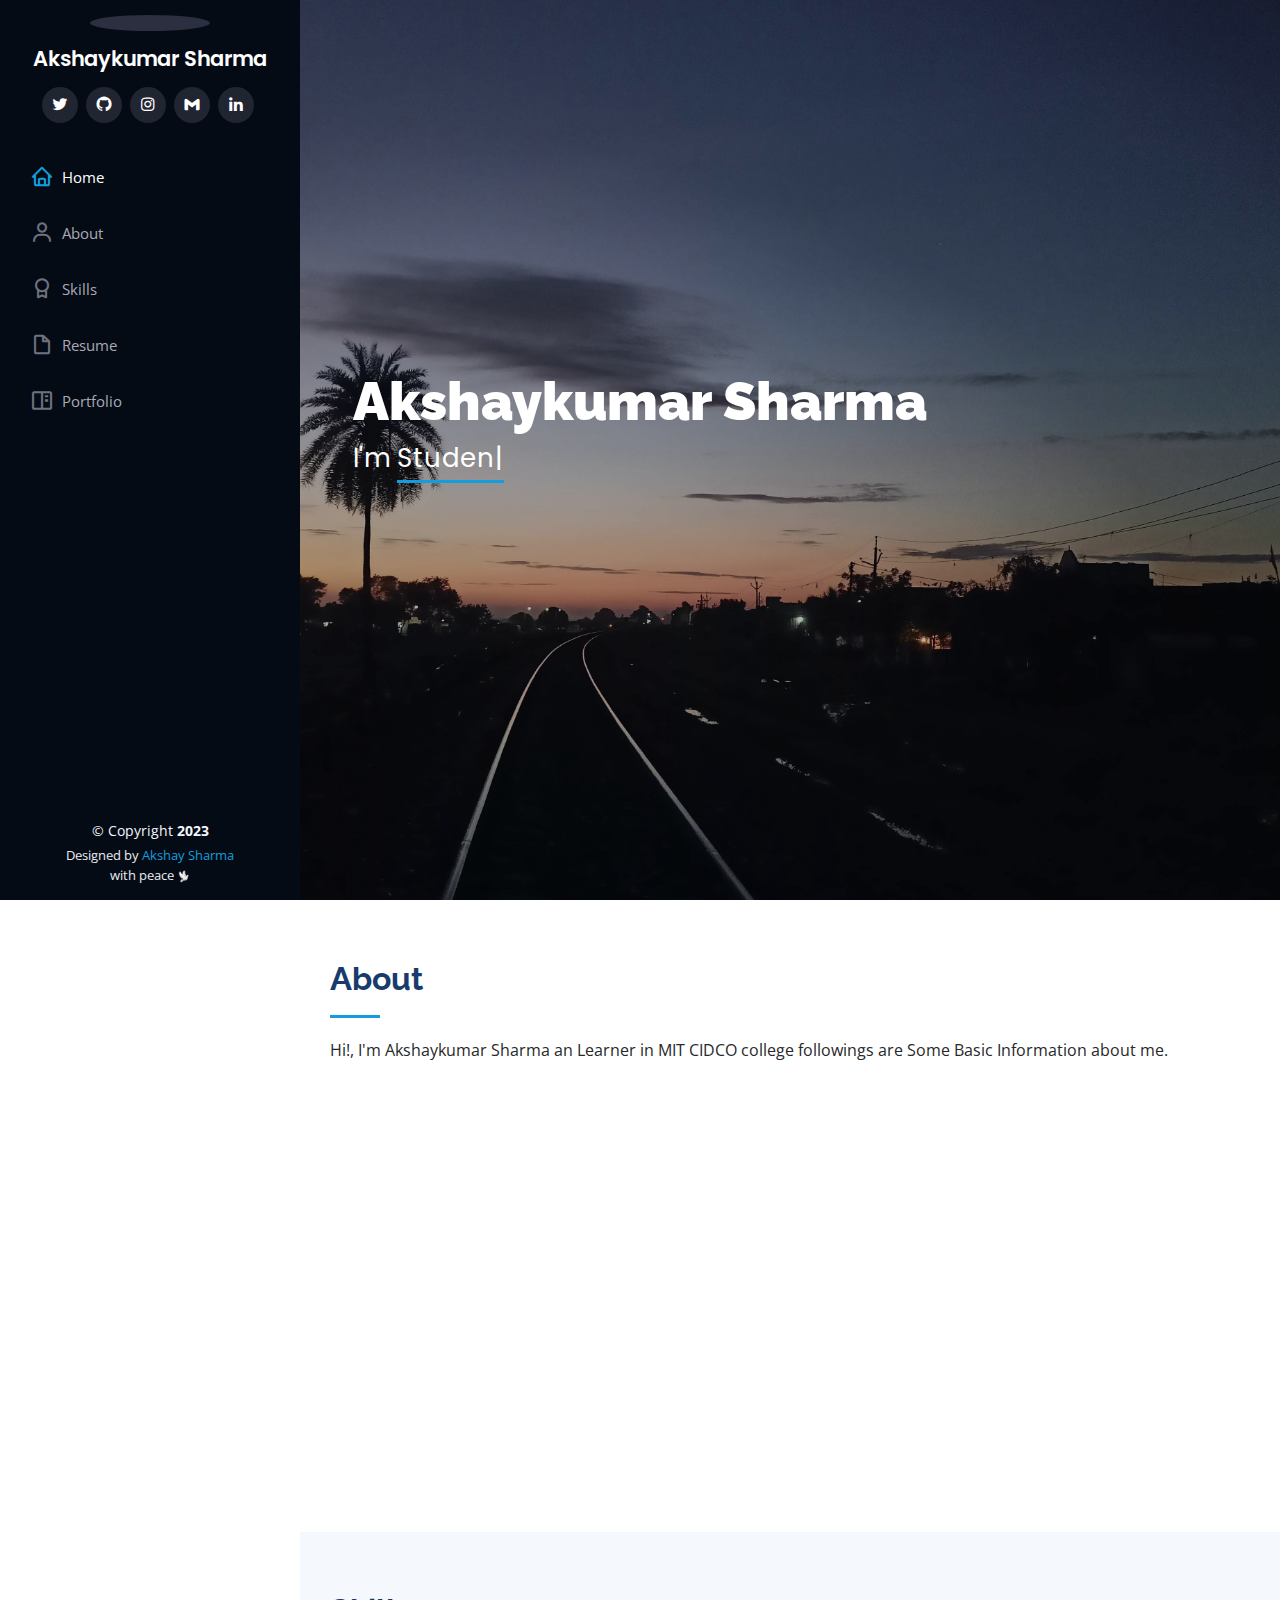
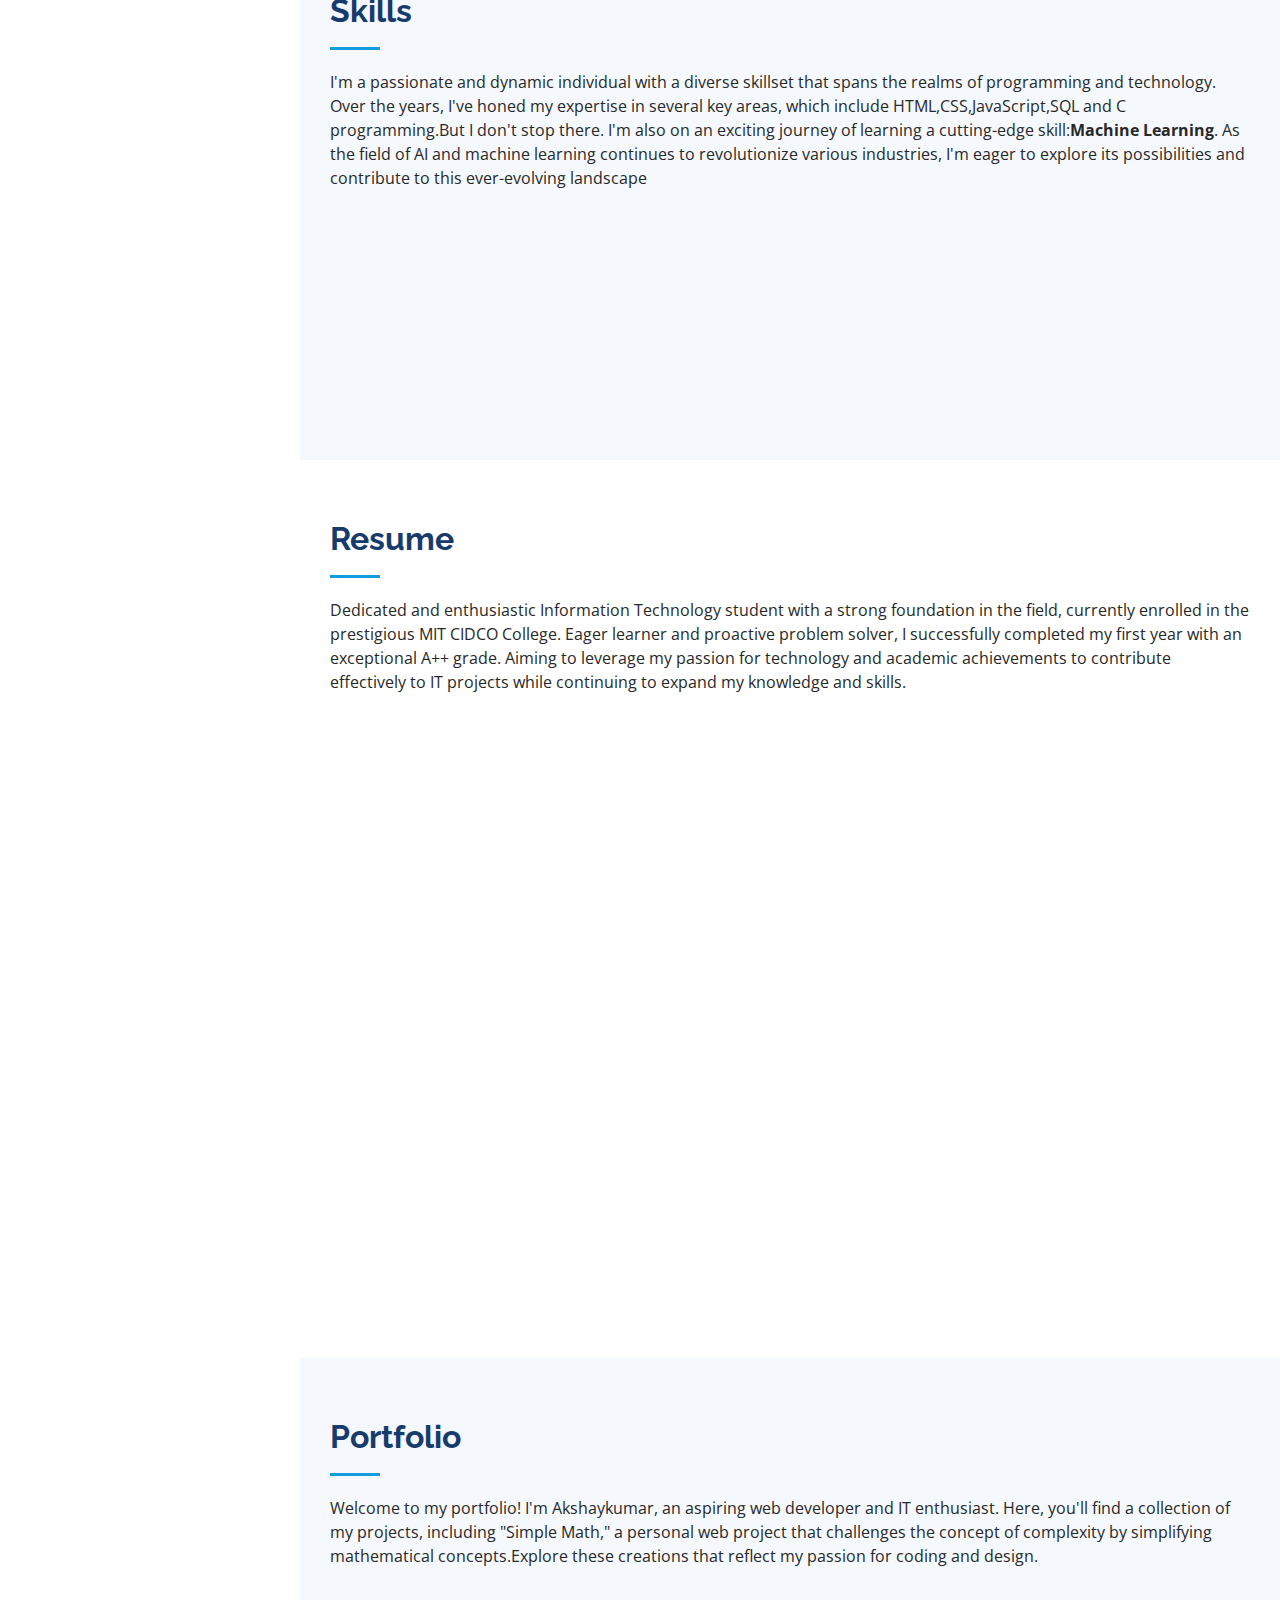
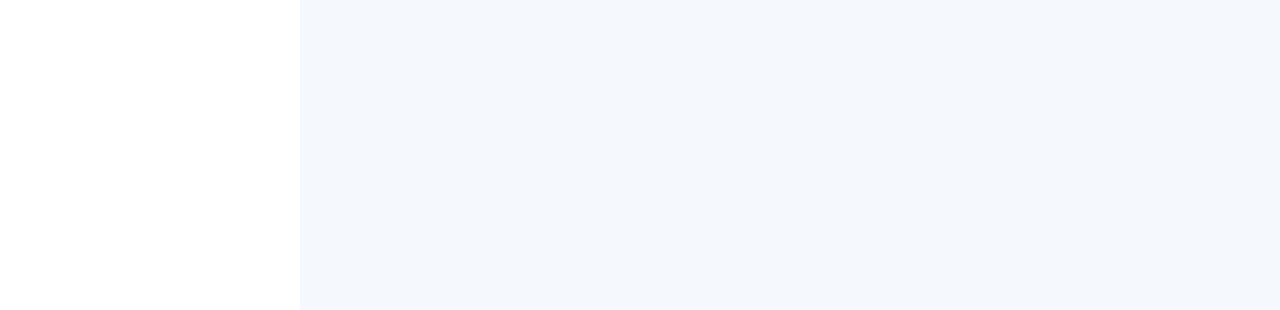
==== index.html @ b90ab1fb "personal" ====
<!DOCTYPE html>
<html lang="en">

<head>
  <meta charset="utf-8">
  <meta content="width=device-width, initial-scale=1.0" name="viewport">

  <title>Akshaykumar Sharma</title>
  <meta content="" name="description">
  <meta content="" name="keywords">

  <!-- Favicons -->
  <link href="assets/img/favicon.png" rel="icon">
  <link href="assets/img/apple-touch-icon.png" rel="apple-touch-icon">

  <!-- Google Fonts -->
  <link href="https://fonts.googleapis.com/css?family=Open+Sans:300,300i,400,400i,600,600i,700,700i|Raleway:300,300i,400,400i,500,500i,600,600i,700,700i|Poppins:300,300i,400,400i,500,500i,600,600i,700,700i" rel="stylesheet">

  <!-- Vendor CSS Files -->
  <link href="assets/vendor/aos/aos.css" rel="stylesheet">
  <link href="assets/vendor/bootstrap/css/bootstrap.min.css" rel="stylesheet">
  <link href="assets/vendor/bootstrap-icons/bootstrap-icons.css" rel="stylesheet">
  <link href="assets/vendor/boxicons/css/boxicons.min.css" rel="stylesheet">
  <link href="assets/vendor/glightbox/css/glightbox.min.css" rel="stylesheet">
  <link href="assets/vendor/swiper/swiper-bundle.min.css" rel="stylesheet">

  <!-- Template Main CSS File -->
  <link href="assets/css/style.css" rel="stylesheet">
<style>
  .emoji-image {
    width: 13px; /* Adjust this value to your preferred width */
    height: 13px; /* Maintain the aspect ratio */
    vertical-align: middle;
  }
</style>

</head>

<body>

  <!-- ======= Mobile nav toggle button ======= -->
  <i class="bi bi-list mobile-nav-toggle d-xl-none"></i>

  <!-- ======= Header ======= -->
  <header id="header">
    <div class="d-flex flex-column">

      <div class="profile">
        <img src="assets/img/profile-img.jpg" alt="" class="img-fluid rounded-circle">
        <h1 class="text-light"><a href="index.html">Akshaykumar Sharma</a></h1>
        <div class="social-links mt-3 text-center">
          <a href="https://twitter.com/yahskaamrahs?t=8CjfeyyMGt2OyNBMMp4yLg&s=09" class="twitter"><i class="bx bxl-twitter"></i></a>
          <a href="https://github.com/yahskamrahs/home" class="facebook"><i class="bx bxl-github"></i></a>
          <a href="https://instagram.com/yahska_amrahs?igshid=MzRlODBiNWFlZA==" class="instagram"><i class="bx bxl-instagram"></i></a>
          <a href="mailto:sharmaakshay0355@gmail.com" class="google-plus"><i class="bx bxl-gmail"></i></a>
          <a href="https://www.linkedin.com/in/akshay-sharma-b803a6264" class="linkedin"><i class="bx bxl-linkedin"></i></a>
          
        </div>
      </div>

      <nav id="navbar" class="nav-menu navbar">
        <ul>
          <li><a href="#hero" class="nav-link scrollto active"><i class="bx bx-home"></i> <span>Home</span></a></li>
          <li><a href="#about" class="nav-link scrollto"><i class="bx bx-user"></i> <span>About</span></a></li>
          <li><a href="#skills" class="nav-link scrollto"><i class="bx bx-award"></i> <span>Skills</span></a></li> 
          <li><a href="#resume" class="nav-link scrollto"><i class="bx bx-file-blank"></i> <span>Resume</span></a></li>
          
       
          <li><a href="#portfolio" class="nav-link scrollto"><i class="bx bx-book-content"></i> <span>Portfolio</span></a></li>
          <!--<li><a href="#services" class="nav-link scrollto"><i class="bx bx-server"></i> <span>Services</span></a></li>-->
          
        </ul>
      </nav><!-- .nav-menu -->
    </div>
  </header><!-- End Header -->

  <!-- ======= Hero Section ======= -->
  <section id="hero" class="d-flex flex-column justify-content-center align-items-center">
    <div class="hero-container" data-aos="fade-in">
      <h1>Akshaykumar Sharma</h1>
      <p>I'm <span class="typed" data-typed-items="Student, Designer, Developer, Freelancer, Programmer, Photographer"></span></p>
    </div>
  </section><!-- End Hero -->

  <main id="main">






    <!-- ======= About Section ======= -->
    <section id="about" class="about">
      <div class="container">

        <div class="section-title">
          <h2>About</h2>
          <p>Hi!, I'm Akshaykumar Sharma an Learner in MIT CIDCO college followings are Some Basic Information about me.</p>
        </div>

        <div class="row">
          <div class="col-lg-4" data-aos="fade-right">
            <img src="assets/img/profile-img.jpg" class="img-fluid" alt="">
          </div>
          <div class="col-lg-8 pt-4 pt-lg-0 content" data-aos="fade-left">
            <h3>Details &amp; Information about Me.</h3>
            <p class="fst-italic">
              My name is Akshaykumar Shivaji Sharma, and I am currently pursuing a B.Sc. in Information Technology at MIT Cidco College. 
            </p>
            <div class="row">
              <div class="col-lg-6">
                <ul>
                  <li><i class="bi bi-chevron-right"></i> <strong>Birthday:</strong> <span>5 Dec 2004</span></li>
                <!-- <li><i class="bi bi-chevron-right"></i> <strong>Website:</strong> <span></span></li>-->
                  <li><i class="bi bi-chevron-right"></i> <strong>Gender:</strong> <span>MALE</span></li>
                  <li><i class="bi bi-chevron-right"></i> <strong>City:</strong> <span>Aurangabad MH,India</span></li>
                </ul>
              </div>
              <div class="col-lg-6">
                <ul>
                  <li><i class="bi bi-chevron-right"></i> <strong>Age:</strong> <span>19</span></li>
                  <li><i class="bi bi-chevron-right"></i> <strong>Degree:</strong> <span>Bsc IT</span></li>
                  <li><i class="bi bi-chevron-right"></i> <strong>Email:</strong> <span>sharmaakshay0355@gmail.com</span></li>
                <!--  <li><i class="bi bi-chevron-right"></i> <strong>Freelance:</strong> <span>Available</span></li> -->
                </ul>
              </div>
            </div>
            <p>
              My hobbies include gaming and spending quality time with friends, which brings me immense joy.My career path in IT reflects my passion for learning about modern technology, and I have already taken steps towards this by developing my personal project, "Simple Math." I look forward to exploring the dynamic world of technology further and discovering where my interests will take me in the future.
            </p>
          </div>
        </div>

      </div>
    </section><!-- End About Section -->

   





    <!-- ======= Skills Section ======= -->
    <section id="skills" class="skills section-bg">
      <div class="container">

        <div class="section-title">
          <h2>Skills</h2>
          <p>I'm a passionate and dynamic individual with a diverse skillset that spans the realms of programming and technology. Over the years, I've honed my expertise in several key areas, which include HTML,CSS,JavaScript,SQL and C programming.But I don't stop there. I'm also on an exciting journey of learning a cutting-edge skill:<b>Machine Learning</b>. As the field of AI and machine learning continues to revolutionize various industries, I'm eager to explore its possibilities and contribute to this ever-evolving landscape</p>
        </div>

        <div class="row skills-content">

          <div class="col-lg-6" data-aos="fade-up">

            <div class="progress">
              <span class="skill">HTML <i class="val">100%</i></span>
              <div class="progress-bar-wrap">
                <div class="progress-bar" role="progressbar" aria-valuenow="100" aria-valuemin="0" aria-valuemax="100"></div>
              </div>
            </div>

            <div class="progress">
              <span class="skill">CSS <i class="val">90%</i></span>
              <div class="progress-bar-wrap">
                <div class="progress-bar" role="progressbar" aria-valuenow="90" aria-valuemin="0" aria-valuemax="100"></div>
              </div>
            </div>

            <div class="progress">
              <span class="skill">JavaScript <i class="val">60%</i></span>
              <div class="progress-bar-wrap">
                <div class="progress-bar" role="progressbar" aria-valuenow="60" aria-valuemin="0" aria-valuemax="100"></div>
              </div>
            </div>

          </div>

          <div class="col-lg-6" data-aos="fade-up" data-aos-delay="100">

            <div class="progress">
              <span class="skill">C <i class="val">80%</i></span>
              <div class="progress-bar-wrap">
                <div class="progress-bar" role="progressbar" aria-valuenow="80" aria-valuemin="0" aria-valuemax="100"></div>
              </div>
            </div>

            <div class="progress">
              <span class="skill">SQL<i class="val">60%</i></span>
              <div class="progress-bar-wrap">
                <div class="progress-bar" role="progressbar" aria-valuenow="60" aria-valuemin="0" aria-valuemax="100"></div>
              </div>
            </div>

            <div class="progress">
              <span class="skill">Machine Learning <i class="val">9%</i></span>
              <div class="progress-bar-wrap">
                <div class="progress-bar" role="progressbar" aria-valuenow="9" aria-valuemin="0" aria-valuemax="100"></div>
              </div>
            </div>

          </div>

        </div>

      </div>
    </section><!-- End Skills Section -->

    <!-- ======= Resume Section ======= -->
    <section id="resume" class="resume">
      <div class="container">

        <div class="section-title">
          <h2>Resume</h2>
          <p>Dedicated and enthusiastic Information Technology student with a strong foundation in the field, currently enrolled in the prestigious MIT CIDCO College. Eager learner and proactive problem solver, I successfully completed my first year with an exceptional A++ grade. Aiming to leverage my passion for technology and academic achievements to contribute effectively to IT projects while continuing to expand my knowledge and skills.</p>
        </div>

        <div class="row">
          <div class="col-lg-6" data-aos="fade-up">
            <h3 class="resume-title">Sumary</h3>
            <div class="resume-item pb-0">
              <h4>Akshaykumar Sharma</h4>
              <p>I am Akshaykumar Sharma I have completed my School in Radhakrushna School and college at Swapnapurti Vidhyalaya and currently I am learning Information Technology B.Sc in MIT Cidco Chh.Sambhajinagar.</p>
              <ul>
                <li>Chh.Sambhajinagar MH, India</li>
                <!--<li>(123) 456-7891</li>-->
                <li>sharmaakshay0355@gmail.com</li>
              </ul>
            </div>

            <h3 class="resume-title">Educational Details</Details></h3>
            <div class="resume-item">
              <h4>Secondary School(SSC)</h4>
              <h5>2019 - 2020</h5>
              <p><em>Radhakrushna High School, Chh.Sambhajinagar MH,India</em></p>
              <p>I have completed my School at the age of 16 in Radhakrushna School with 90% Marks in 10th Standard.</p>
            </div>
          </div>
         <div class="col-lg-6" data-aos="fade-up" data-aos-delay="100">
            <h3 class="resume-title">Qualifications</h3>
            <div class="resume-item">
              <h4>Higher School (HSC)</h4>
              <h5>2020 - 2022</h5>
              <p><em>Swapnapurti Mahavidhyalaya, Chh.Sambhajinagar MH,India</em></p>
              <p>I have Completed my college at the age of 18 in Swapnapurti Mahavidhyalaya With 400 Marks out of 600 in 12th Standard with science,In Maharashtra Board (HSC).</p>
            </div>
            <div class="resume-item">
              <h4>Information Technology - B.Sc</h4>
              <h5>2022 - 2025</h5>
              <p><em>Marathwada Institute of Technology (MIT) CIDCO Chh.Sambhajinagar MH, India</em></p>
              <p>I am currently a dedicated student at MIT CIDCO College pursuing a Bachelor of Science degree in Information Technology,I am thrilled to share that I have recently completed my first year with flying colors, achieving an outstanding A++ grade.</p>
            </div>
            
          </div>
        </div>

      </div>
    </section><!-- End Resume Section -->


    <!-- ======= Portfolio Section ======= -->
    <section id="portfolio" class="portfolio section-bg">
      <div class="container">

        <div class="section-title">
          <h2>Portfolio</h2>
          <p>Welcome to my portfolio! I'm Akshaykumar, an aspiring web developer and IT enthusiast. Here, you'll find a collection of my projects, including "Simple Math," a personal web project that challenges the concept of complexity by simplifying mathematical concepts.Explore these creations that reflect my passion for coding and design.</p>
        </div>

        <div class="row" data-aos="fade-up">
          <div class="col-lg-12 d-flex justify-content-center">
            <ul id="portfolio-flters">
              <li data-filter="*" class="filter-active">All</li>
              <!--<li data-filter=".filter-app">App</li>
              <li data-filter=".filter-card">Card</li>-->
              <li data-filter=".filter-web">Web</li>
            </ul>
          </div>
        </div>

        <div class="row portfolio-container" data-aos="fade-up" data-aos-delay="100">



          <div class="col-lg-4 col-md-6 portfolio-item filter-web">
            <div class="portfolio-wrap">
              <img src="assets/img/portfolio/portfolio-1.jpg" class="img-fluid" alt="">
              <div class="portfolio-links">
                <a href="assets/img/portfolio/portfolio-1.jpg" data-gallery="portfolioGallery" class="portfolio-lightbox" title="Simple Math v1.2"><i class="bx bx-plus"></i></a>
                <a href="portfolio-details.html" title="More Details"><i class="bx bx-link"></i></a>
              </div>
            </div>
          </div>

          



          <div class="col-lg-4 col-md-6 portfolio-item">
            <div class="portfolio-wrap">
              <img src="assets/img/portfolio/portfolio-2.jpg" class="img-fluid" alt="">
              <div class="portfolio-links">
                <a href="assets/img/portfolio/portfolio-2.jpg" data-gallery="portfolioGallery" class="portfolio-lightbox" title="Simple Math v1.1"><i class="bx bx-plus"></i></a>
                <a href="portfolio-details1.html" title="More Details"><i class="bx bx-link"></i></a>
              </div>
            </div>
          </div>

          

         

          

          <div class="col-lg-4 col-md-6 portfolio-item ">
            <div class="portfolio-wrap">
              <img src="assets/img/portfolio/portfolio-3.jpg" class="img-fluid" alt="">
              <div class="portfolio-links">
                <a href="assets/img/portfolio/portfolio-3.jpg" data-gallery="portfolioGallery" class="portfolio-lightbox" title="Simple Math v1.0"><i class="bx bx-plus"></i></a>
                <a href="portfolio-details2.html" title="More Details"><i class="bx bx-link"></i></a>
              </div>
            </div>
          </div>

        </div>

      </div>
    </section><!-- End Portfolio Section -->



  </main><!-- End #main -->

  <!-- ======= Footer ======= -->
  <footer id="footer">
    <div class="container">
      <div class="copyright">
        &copy; Copyright <strong><span>2023</span></strong>
      </div>
      <div class="credits">
        Designed by <a href="">Akshay Sharma</a><br>with peace <img src="white_bird.png" class="emoji-image">
      </div>
    </div>
  </footer><!-- End  Footer -->

  <a href="#" class="back-to-top d-flex align-items-center justify-content-center"><i class="bi bi-arrow-up-short"></i></a>

  <!-- Vendor JS Files -->
  <script src="assets/vendor/purecounter/purecounter_vanilla.js"></script>
  <script src="assets/vendor/aos/aos.js"></script>
  <script src="assets/vendor/bootstrap/js/bootstrap.bundle.min.js"></script>
  <script src="assets/vendor/glightbox/js/glightbox.min.js"></script>
  <script src="assets/vendor/isotope-layout/isotope.pkgd.min.js"></script>
  <script src="assets/vendor/swiper/swiper-bundle.min.js"></script>
  <script src="assets/vendor/typed.js/typed.umd.js"></script>
  <script src="assets/vendor/waypoints/noframework.waypoints.js"></script>
  <script src="assets/vendor/php-email-form/validate.js"></script>

  <!-- Template Main JS File -->
  <script src="assets/js/main.js"></script>

</body>

</html>
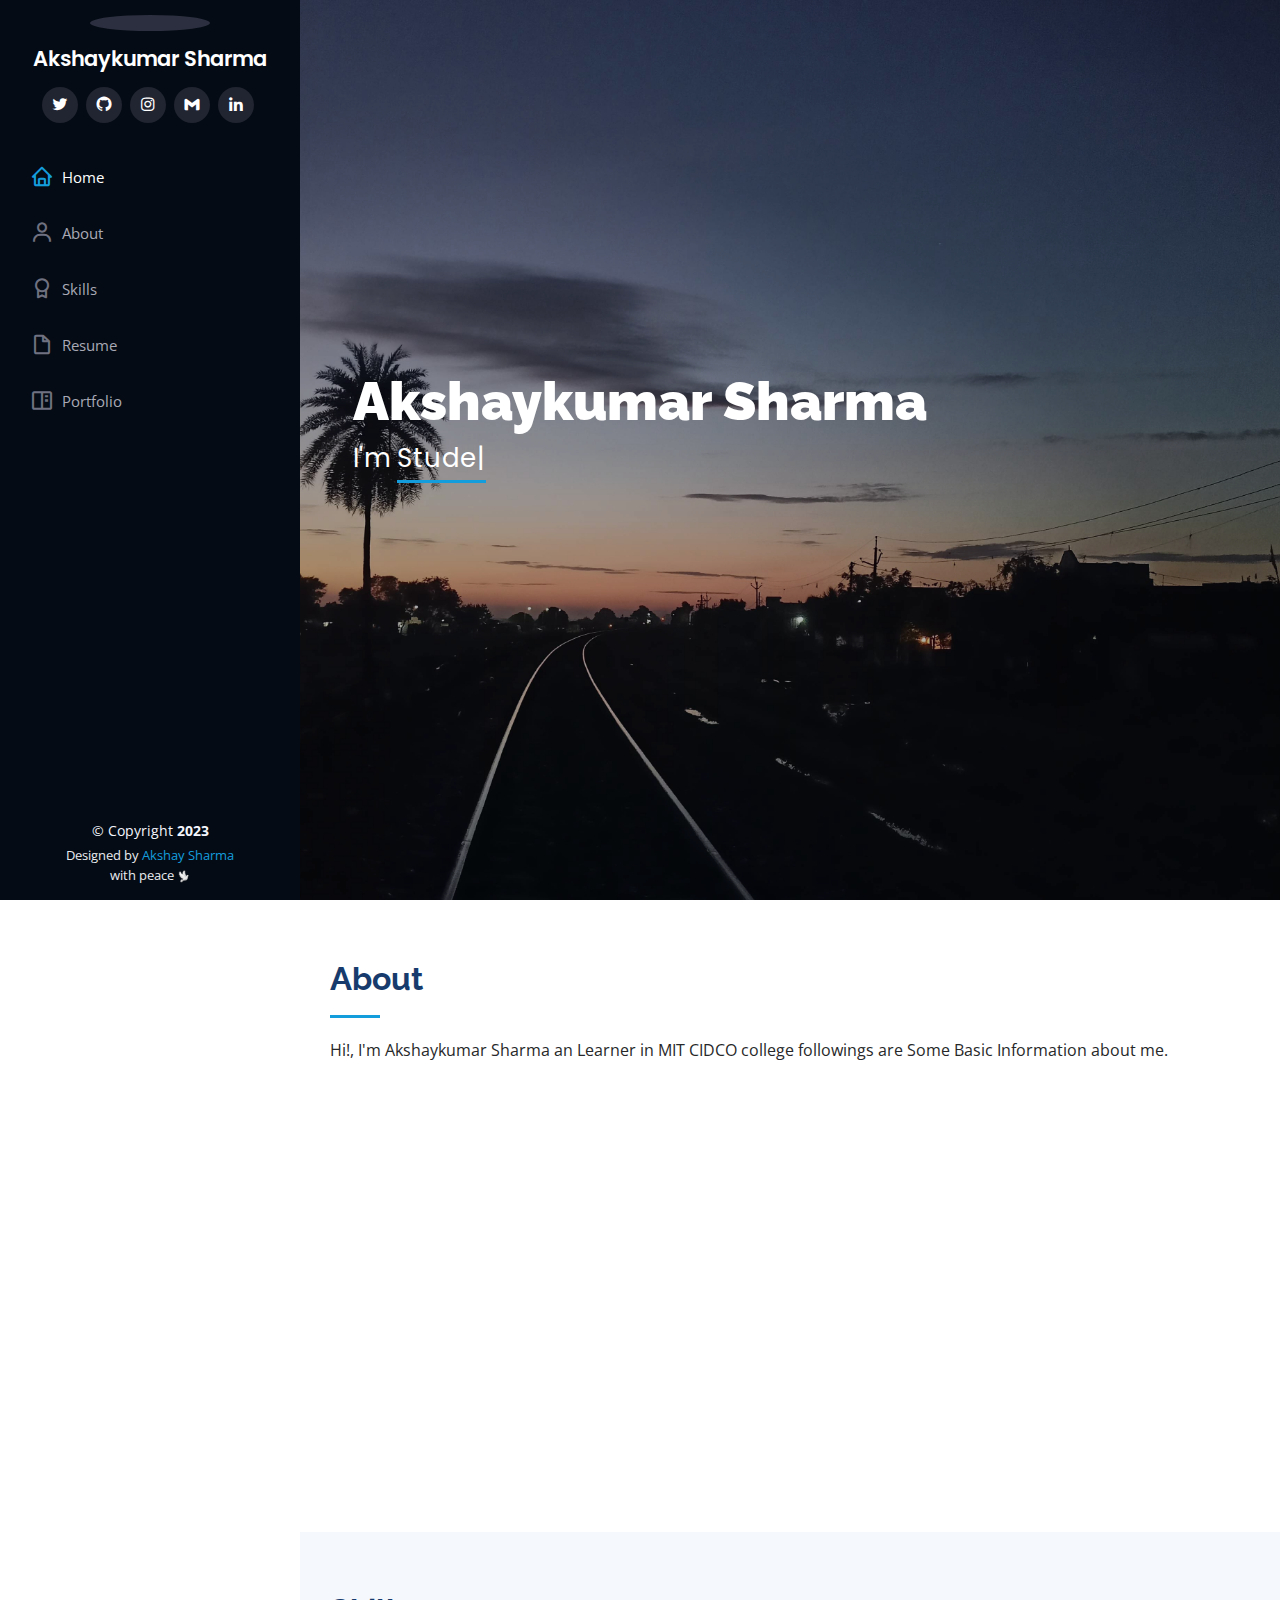
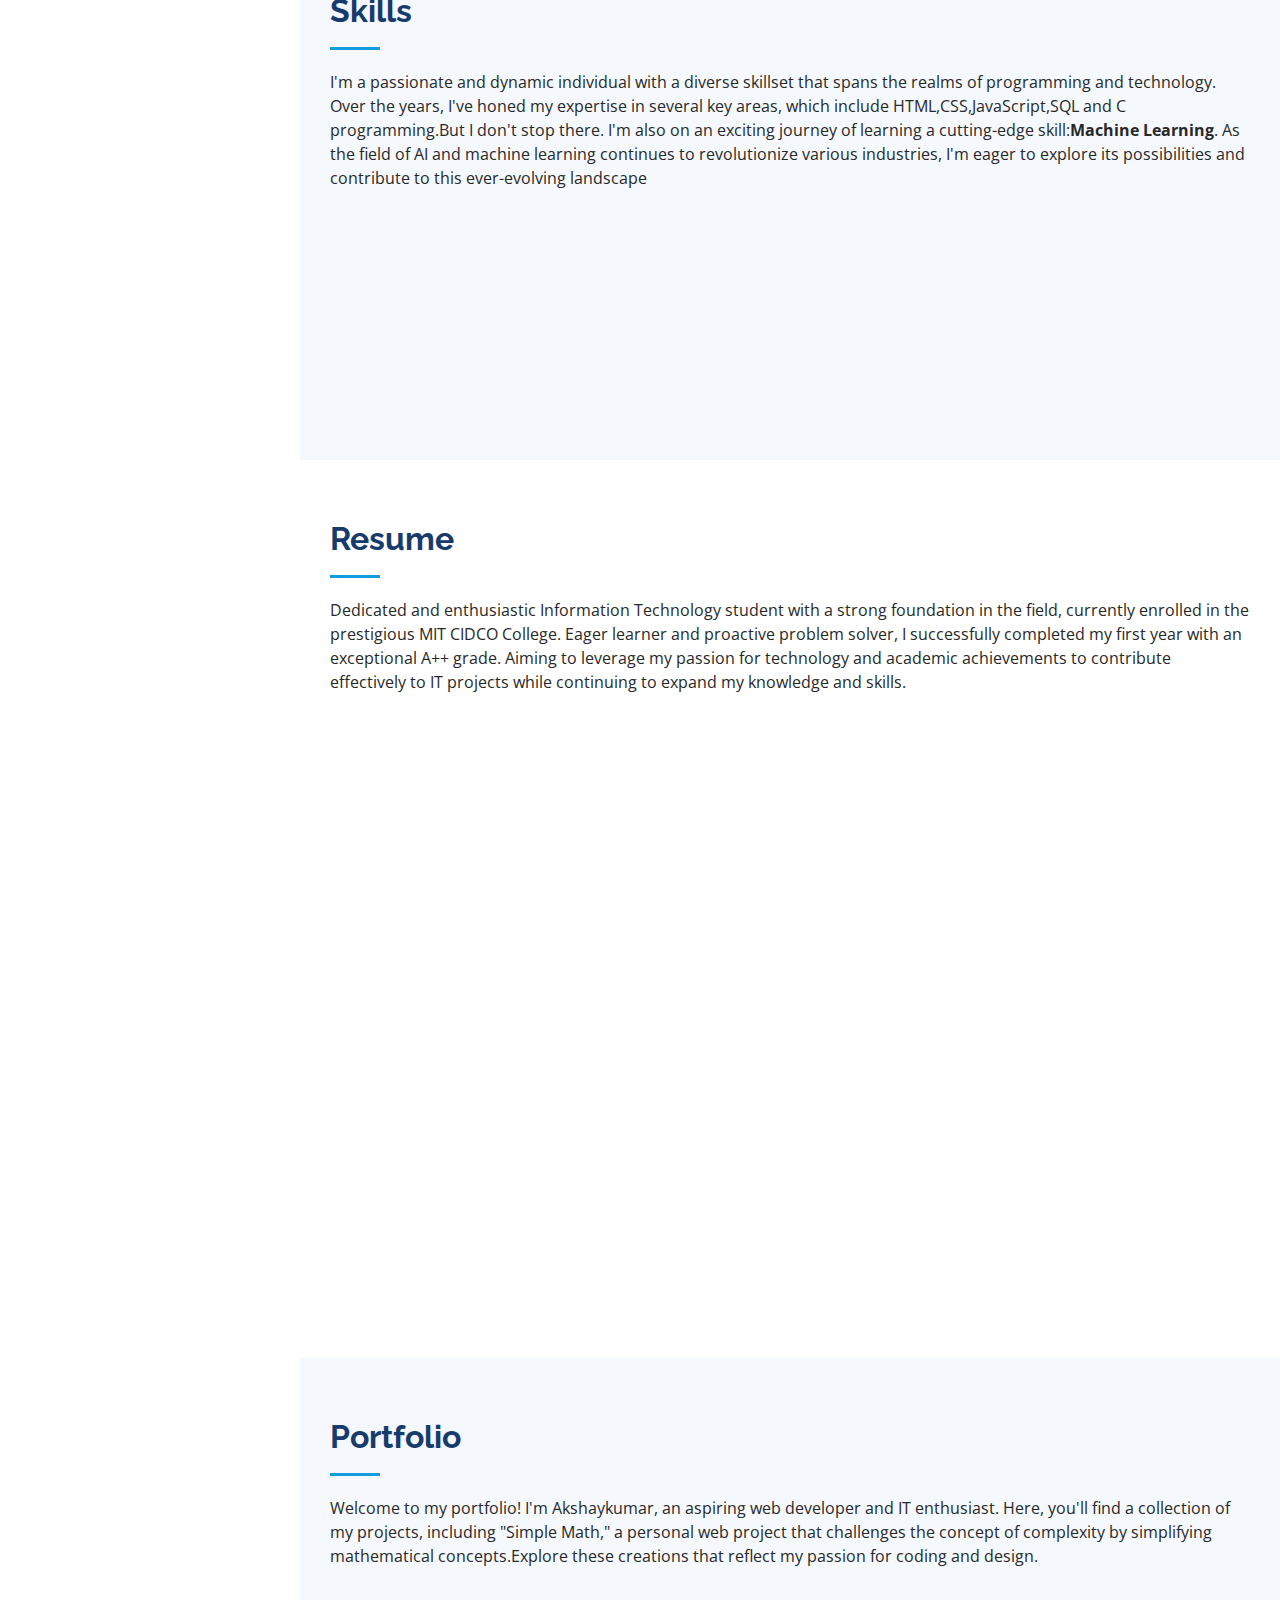
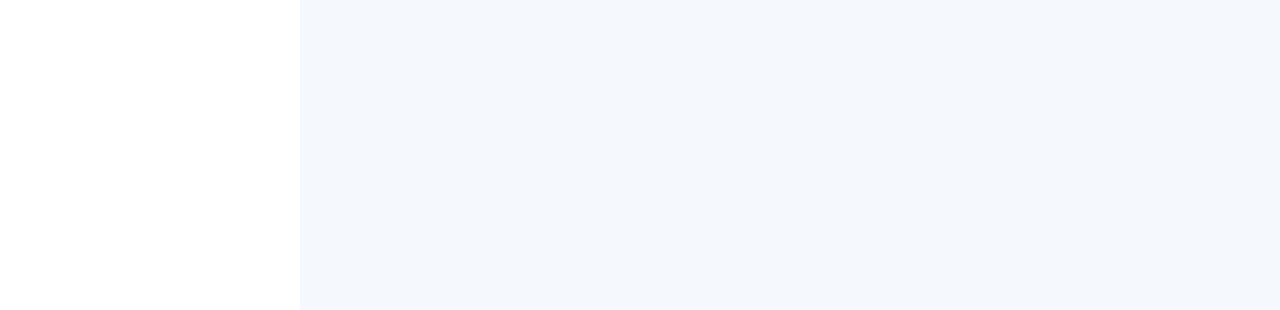
==== commit 38264570: "Update index.html" ====
--- a/index.html
+++ b/index.html
@@ -50,7 +50,7 @@
         <h1 class="text-light"><a href="index.html">Akshaykumar Sharma</a></h1>
         <div class="social-links mt-3 text-center">
           <a href="https://twitter.com/yahskaamrahs?t=8CjfeyyMGt2OyNBMMp4yLg&s=09" class="twitter"><i class="bx bxl-twitter"></i></a>
-          <a href="https://github.com/yahskamrahs/home" class="facebook"><i class="bx bxl-github"></i></a>
+          <a href="https://github.com/yahskamrahs" class="facebook"><i class="bx bxl-github"></i></a>
           <a href="https://instagram.com/yahska_amrahs?igshid=MzRlODBiNWFlZA==" class="instagram"><i class="bx bxl-instagram"></i></a>
           <a href="mailto:sharmaakshay0355@gmail.com" class="google-plus"><i class="bx bxl-gmail"></i></a>
           <a href="https://www.linkedin.com/in/akshay-sharma-b803a6264" class="linkedin"><i class="bx bxl-linkedin"></i></a>
